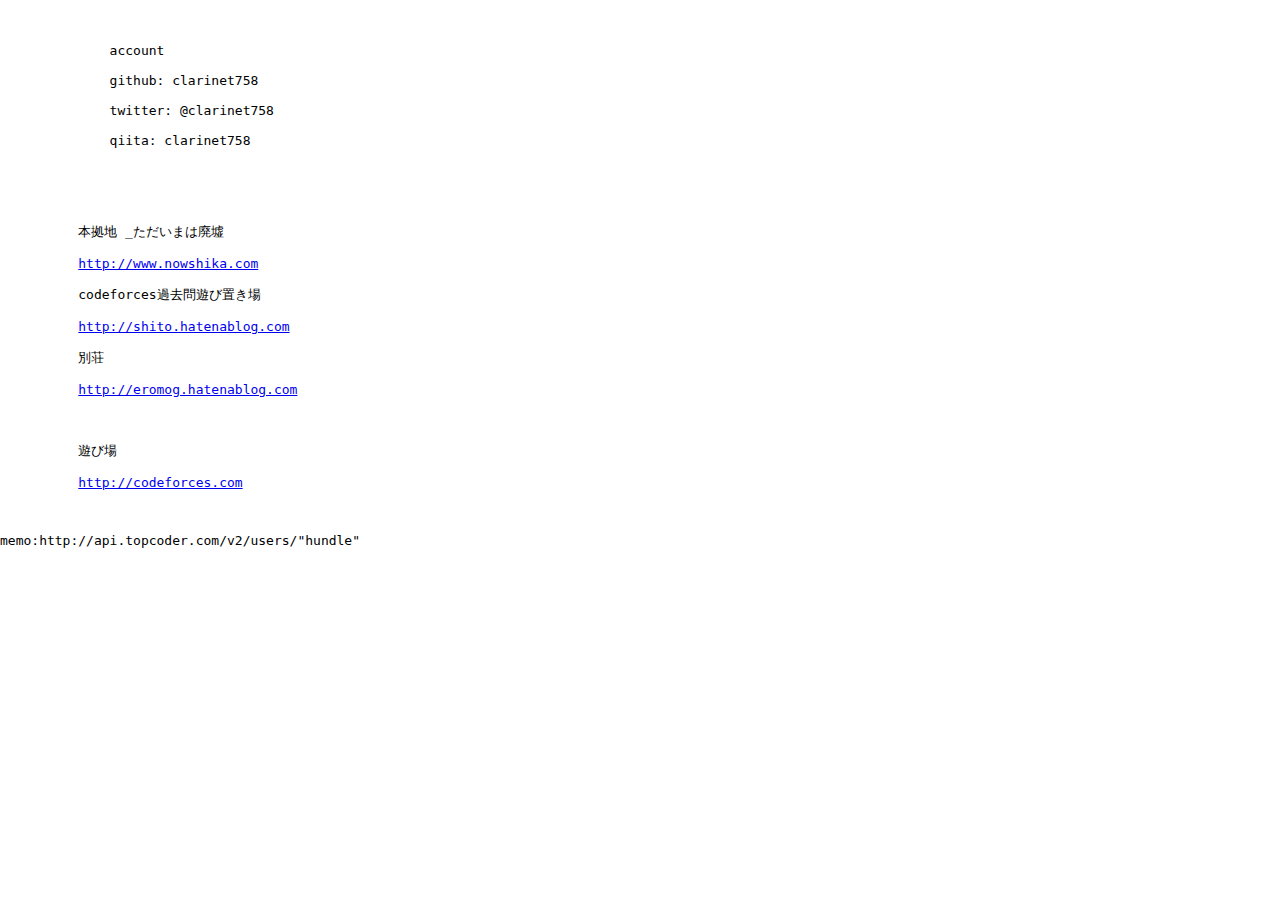
==== index.html @ 9a82735b "memo" ====
<!DOCTYPE html>
<html>
  <head>
    <meta charset='utf-8'>
    <meta http-equiv="X-UA-Compatible" content="IE=Edge, chrome=1">
    <link rel="stylesheet" type="text/css" href="css/main.css" media="screen">
    <!--    <link rel="stylesheet" type="text/css" href="stylesheets/pygment_trac.css" media="screen"> -->
    <!--[if lt IE 9]>
    <script src="//html5shiv.googlecode.com/svn/trunk/html5.js"></script>
    <![endif]-->
    <!--
    access change
    -->
    <title>clarinet758.github.io by clarinet758</title>
  </head>
  <body>
    <div id="wraper">
      <pre>
        <div id="account">
              account<br />
              github: clarinet758<br />
              twitter: @clarinet758<br />
              qiita: clarinet758<br />
        </div>
        <div id="site">
          本拠地 _ただいまは廃墟<br />
          <a href="http://www.nowshika.com">http://www.nowshika.com</a><br />
          codeforces過去問遊び置き場<br />
          <a href="http://shito.hatenablog.com">http://shito.hatenablog.com</a><br />
          別荘<br />
          <a href="http://eromog.hatenablog.com">http://eromog.hatenablog.com</a><br />
          <br />
          遊び場<br />
          <a href="http://codeforces.com">http://codeforces.com</a><br />
          <p>memo:http://api.topcoder.com/v2/users/"hundle"</p>
        </div>
      </pre>
    </div>
  </body>
</html>
---- css/main.css ----
@charset "urf-8";

html {
}

body {
    margin: 0;
}

div#wraper{
    margin: 0 auto;
}

pre {
    /**
    color: green;
    width: 255px;
    background-color: #222222;
    margin: 0 auto;
    padding 1 0 0 4;
    ***/

}
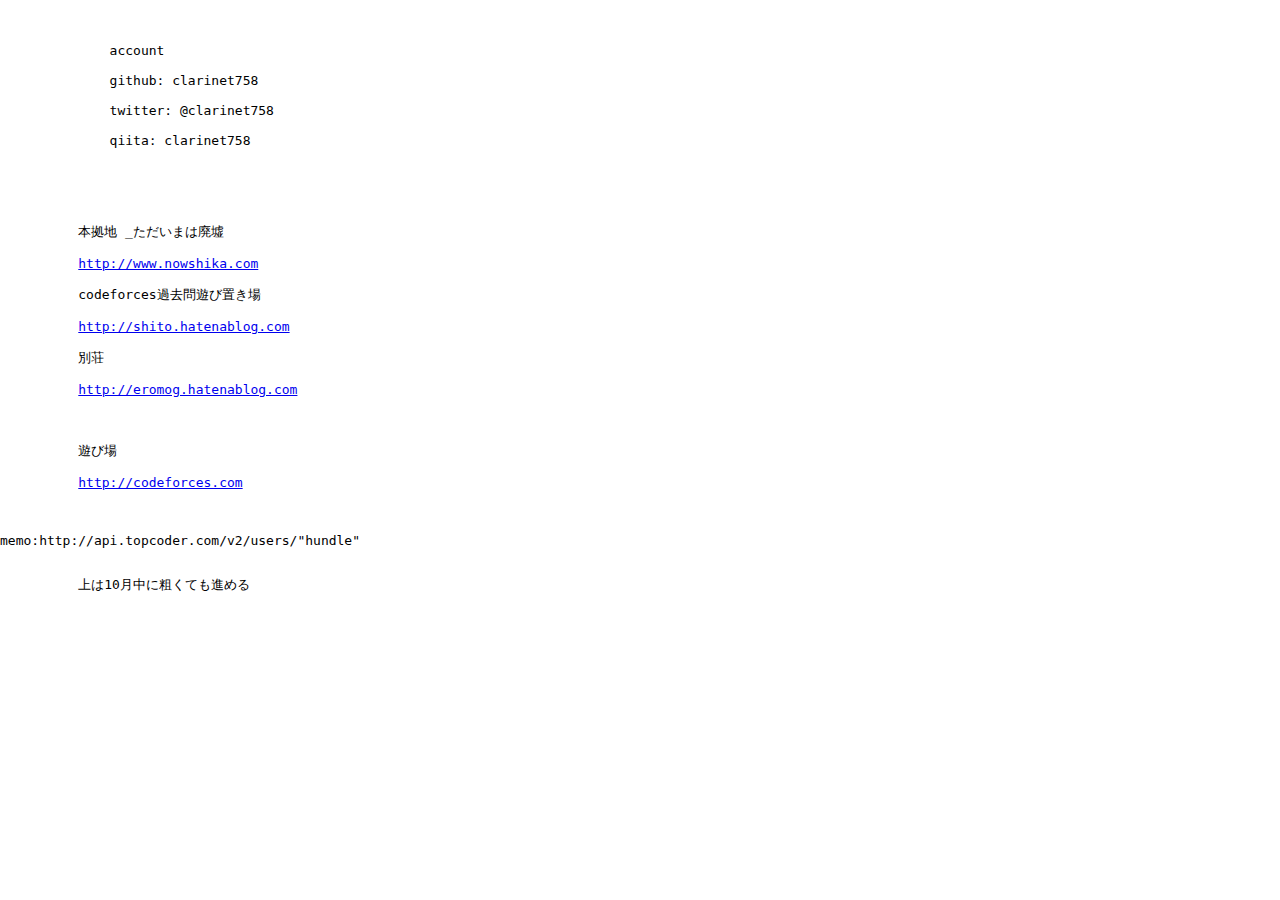
==== commit 72131e3c: "memo" ====
--- a/index.html
+++ b/index.html
@@ -33,6 +33,7 @@
           遊び場<br />
           <a href="http://codeforces.com">http://codeforces.com</a><br />
           <p>memo:http://api.topcoder.com/v2/users/"hundle"</p>
+          上は10月中に粗くても進める
         </div>
       </pre>
     </div>
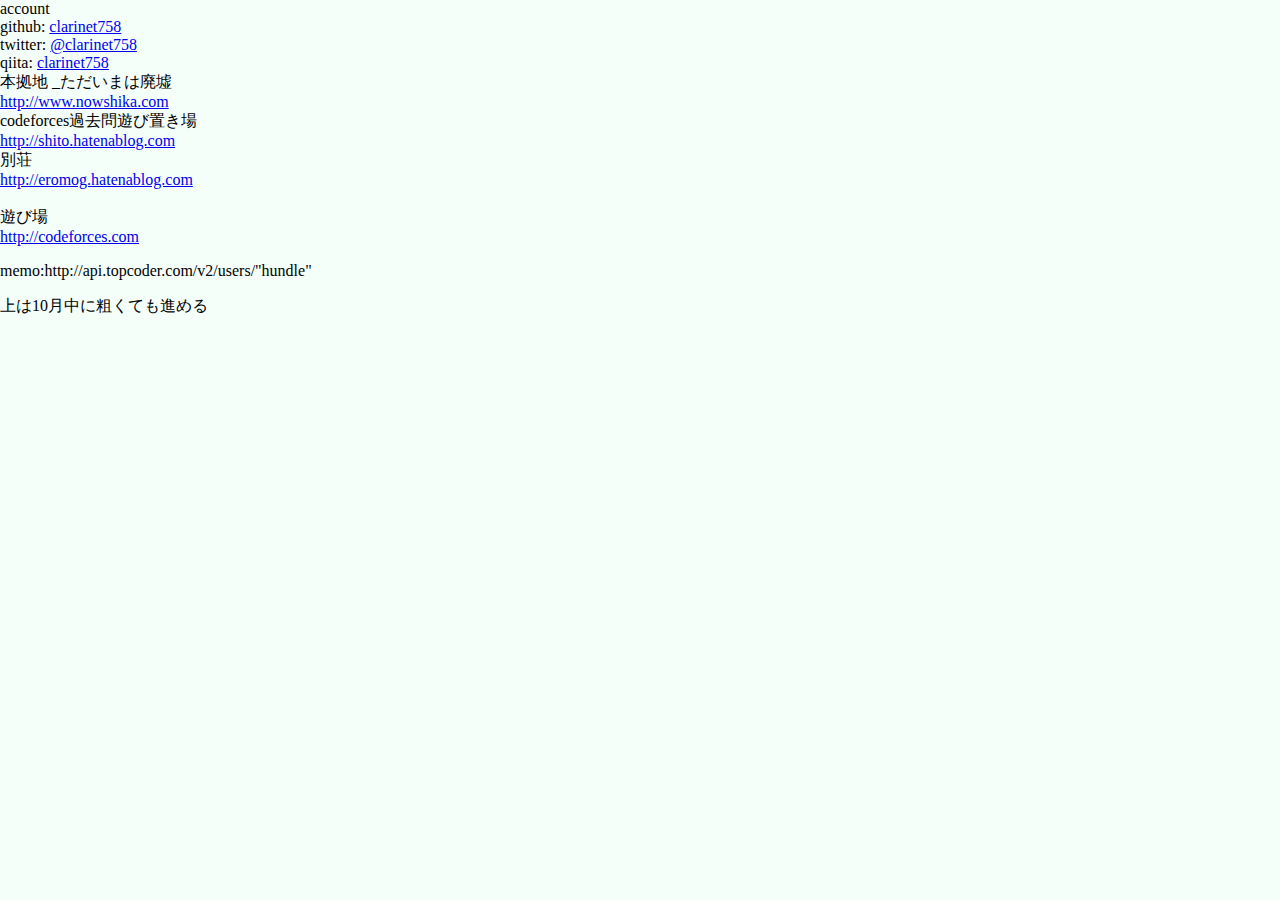
==== commit 8b245949: "link" ====
--- a/index.html
+++ b/index.html
@@ -15,12 +15,11 @@
   </head>
   <body>
     <div id="wraper">
-      <pre>
         <div id="account">
               account<br />
-              github: clarinet758<br />
-              twitter: @clarinet758<br />
-              qiita: clarinet758<br />
+              github: <a href="https://github.com/clarinet758">clarinet758</a><br />
+              twitter: <a href="https://twitter.com/clarinet758">@clarinet758</a><br />
+              qiita: <a href="http://qiita.com/clarinet758">clarinet758</a><br />
         </div>
         <div id="site">
           本拠地 _ただいまは廃墟<br />
@@ -35,7 +34,6 @@
           <p>memo:http://api.topcoder.com/v2/users/"hundle"</p>
           上は10月中に粗くても進める
         </div>
-      </pre>
     </div>
   </body>
 </html>
--- a/css/main.css
+++ b/css/main.css
@@ -5,6 +5,7 @@
 
 body {
     margin: 0;
+    background-color: #f5fffa;
 }
 
 div#wraper{
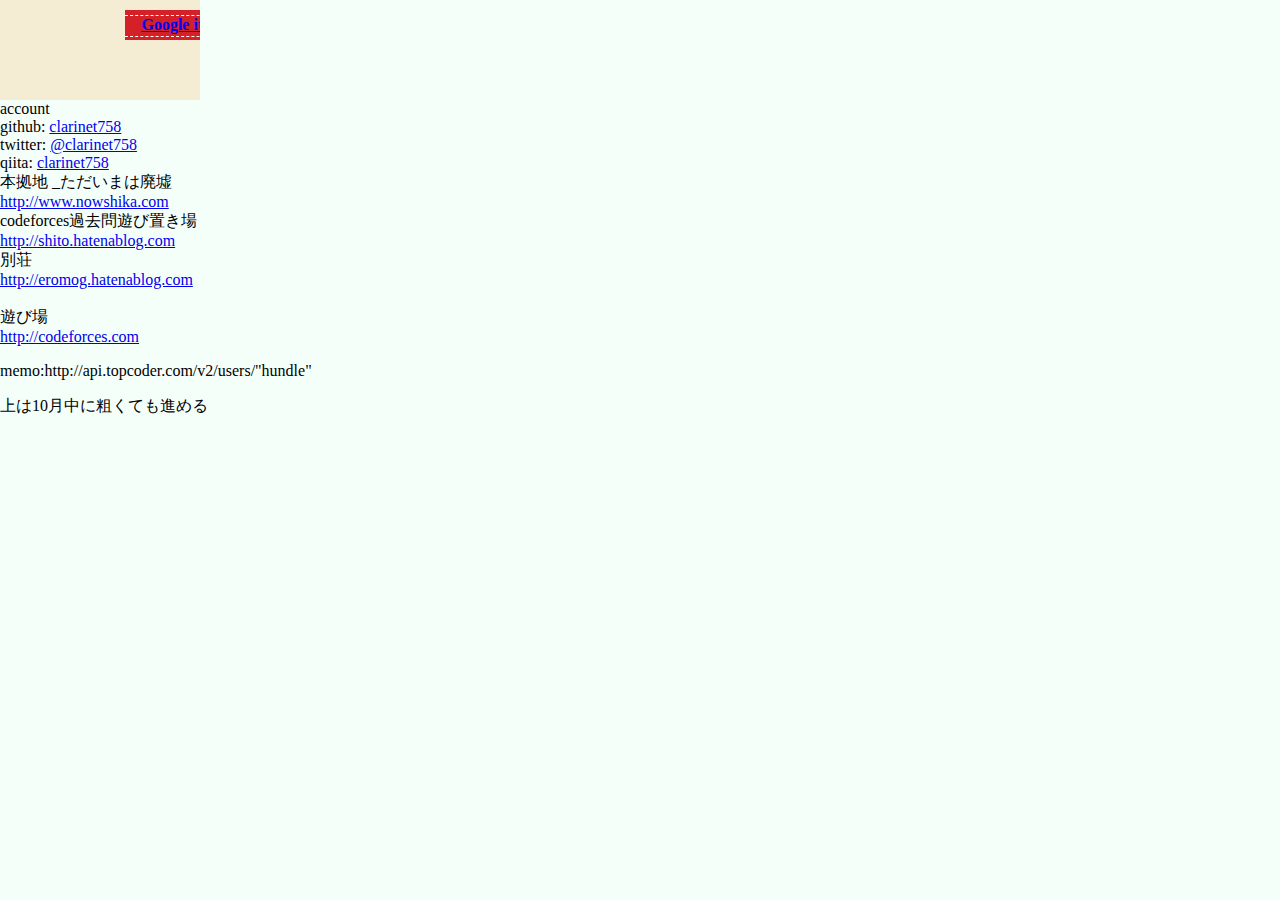
==== commit 99d3dfbb: "ribbon" ====
--- a/index.html
+++ b/index.html
@@ -15,6 +15,11 @@
   </head>
   <body>
     <div id="wraper">
+      <div class="ribbon-article">
+        <div class="side-corner-tag">
+            <div class="label"><a href="https://www.google.co.jp">Google it! </a></div>
+        </div>
+      </div>
         <div id="account">
               account<br />
               github: <a href="https://github.com/clarinet758">clarinet758</a><br />
--- a/css/main.css
+++ b/css/main.css
@@ -1,6 +1,41 @@
 @charset "urf-8";
 
 html {
+}
+/** ribbon **/
+.ribbon-article {
+    overflow: hidden;
+    position: relative;
+    width: 200px;
+    height: 100px;
+    background-color: #f4edd4;
+}
+
+.side-corner-tag {
+    display: inline-block;
+    position: absolute;
+    top: 10px;
+    right: -25px;
+    height: 30px;
+    width: 100px;
+    background-color:  #d32127;
+    -moz-transform: rotate(45deg);
+    -webkit-transform:ratate(45deg);
+    -o-transform: rotate(45deg);
+    -ms-transform: rotate(45deg);
+    box-shadow: 0px 0px 3px rgba(0, 0, 0, 0.2), inset 0px 3px 20px rgba(255, 255 255, 0.2);
+}
+
+.side-corner-tag .label {
+    position: absolute;
+    height: 20px;
+    width: 100%;
+    top: 5px;
+    border: 1px #fff dashed;
+    border-width: 1px 0;
+    text-align: center;
+    font-weight: bold;
+    color: #fff;
 }
 
 body {
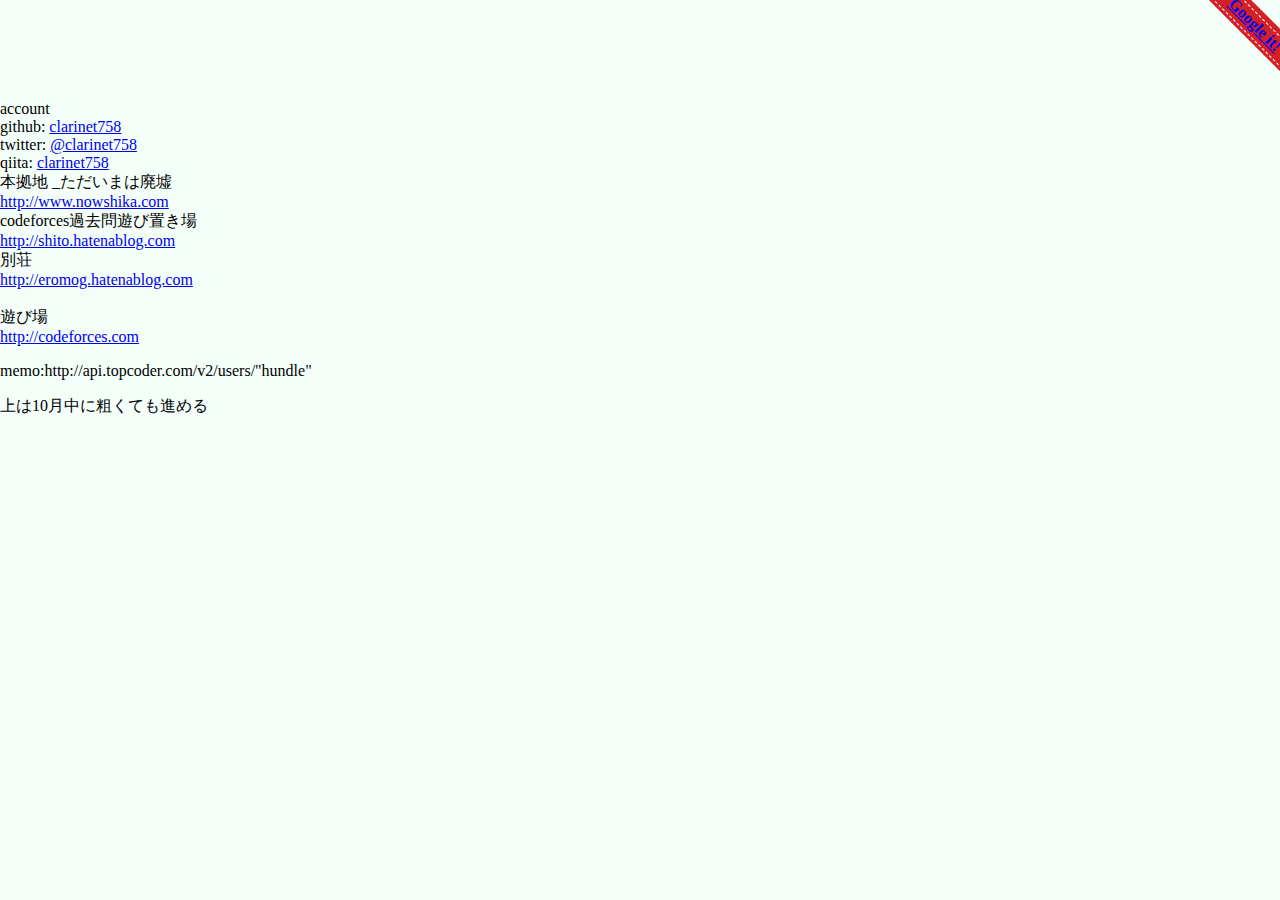
==== commit 3ff263ad: "ribbon2" ====
--- a/index.html
+++ b/index.html
@@ -17,16 +17,16 @@
     <div id="wraper">
       <div class="ribbon-article">
         <div class="side-corner-tag">
-            <div class="label"><a href="https://www.google.co.jp">Google it! </a></div>
+          <div class="label"><a href="https://www.google.co.jp">Google it! </a></div>
         </div>
       </div>
-        <div id="account">
+      <div id="account">
               account<br />
               github: <a href="https://github.com/clarinet758">clarinet758</a><br />
               twitter: <a href="https://twitter.com/clarinet758">@clarinet758</a><br />
               qiita: <a href="http://qiita.com/clarinet758">clarinet758</a><br />
-        </div>
-        <div id="site">
+      </div>
+      <div id="site">
           本拠地 _ただいまは廃墟<br />
           <a href="http://www.nowshika.com">http://www.nowshika.com</a><br />
           codeforces過去問遊び置き場<br />
@@ -38,7 +38,7 @@
           <a href="http://codeforces.com">http://codeforces.com</a><br />
           <p>memo:http://api.topcoder.com/v2/users/"hundle"</p>
           上は10月中に粗くても進める
-        </div>
+      </div>
     </div>
   </body>
 </html>
--- a/css/main.css
+++ b/css/main.css
@@ -2,13 +2,18 @@
 
 html {
 }
-/** ribbon **/
+/** ribbon
+
+
+    background-color: #f4edd4;
+
+    width: 200px;
+ * **/
 .ribbon-article {
     overflow: hidden;
     position: relative;
-    width: 200px;
+    width: auto;
     height: 100px;
-    background-color: #f4edd4;
 }
 
 .side-corner-tag {
@@ -20,7 +25,7 @@
     width: 100px;
     background-color:  #d32127;
     -moz-transform: rotate(45deg);
-    -webkit-transform:ratate(45deg);
+    -webkit-transform: rotate(45deg);
     -o-transform: rotate(45deg);
     -ms-transform: rotate(45deg);
     box-shadow: 0px 0px 3px rgba(0, 0, 0, 0.2), inset 0px 3px 20px rgba(255, 255 255, 0.2);
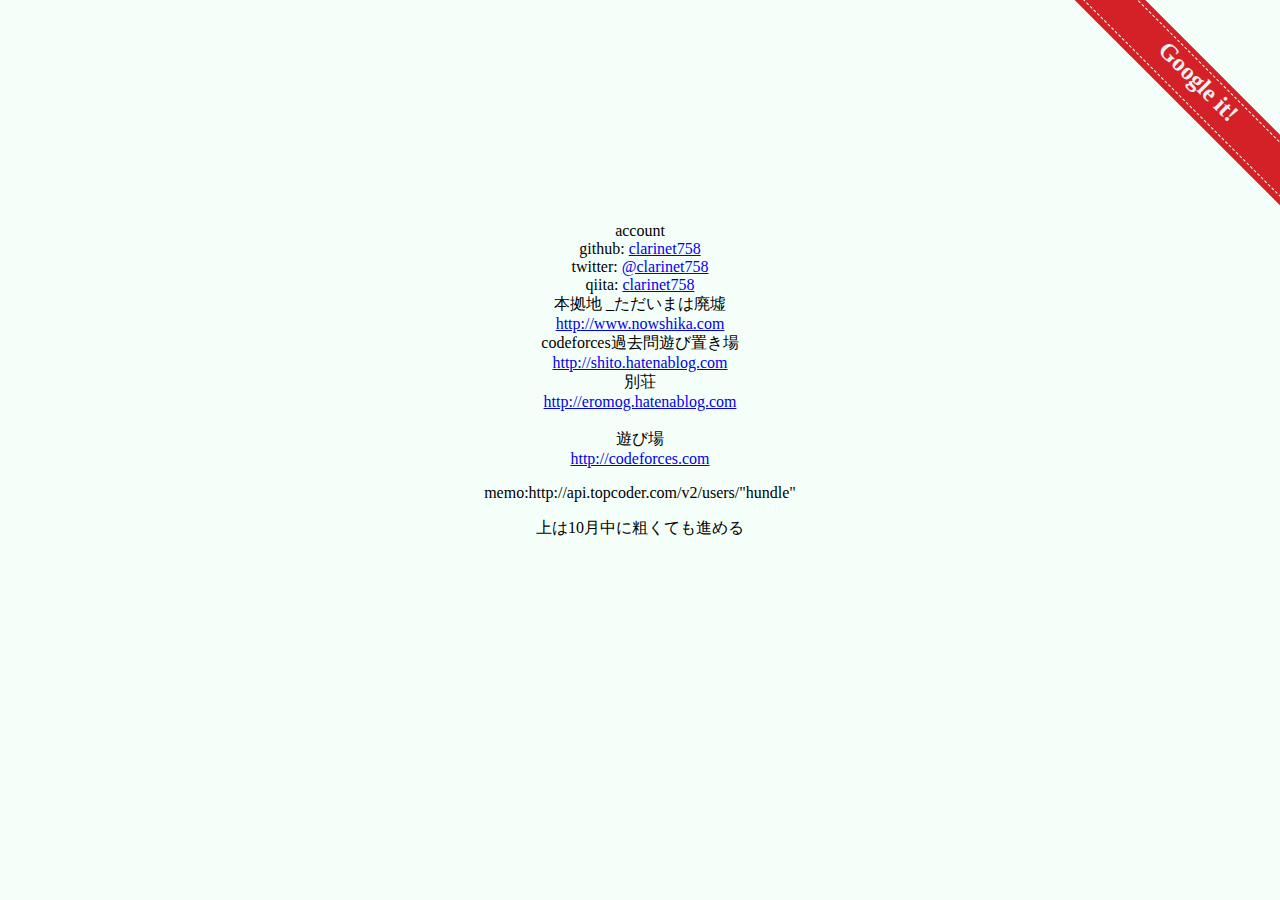
==== commit b063e6cf: "riboooon" ====
--- a/index.html
+++ b/index.html
@@ -10,16 +10,17 @@
     <![endif]-->
     <!--
     access change
+    <div id="wraper">
     -->
     <title>clarinet758.github.io by clarinet758</title>
   </head>
   <body>
-    <div id="wraper">
-      <div class="ribbon-article">
+      <div id="ribbon" class="ribbon-article">
         <div class="side-corner-tag">
           <div class="label"><a href="https://www.google.co.jp">Google it! </a></div>
         </div>
       </div>
+    <div id="wraper">
       <div id="account">
               account<br />
               github: <a href="https://github.com/clarinet758">clarinet758</a><br />
--- a/css/main.css
+++ b/css/main.css
@@ -9,20 +9,27 @@
 
     width: 200px;
  * **/
+#ribbon a {
+    text-decoration: none;
+    color: #eee;
+    font-size: 151%;
+    font-weight: bold;
+}
+
 .ribbon-article {
     overflow: hidden;
     position: relative;
     width: auto;
-    height: 100px;
+    height: 222px;
 }
 
 .side-corner-tag {
     display: inline-block;
     position: absolute;
-    top: 10px;
-    right: -25px;
-    height: 30px;
-    width: 100px;
+    top: 60px;
+    right: -60px;
+    height: 50px;
+    width: 290px;
     background-color:  #d32127;
     -moz-transform: rotate(45deg);
     -webkit-transform: rotate(45deg);
@@ -33,22 +40,21 @@
 
 .side-corner-tag .label {
     position: absolute;
-    height: 20px;
+    height: 37px;
     width: 100%;
     top: 5px;
     border: 1px #fff dashed;
     border-width: 1px 0;
     text-align: center;
-    font-weight: bold;
-    color: #fff;
 }
 
 body {
-    margin: 0;
     background-color: #f5fffa;
+    margin: 0 auto;
 }
 
-div#wraper{
+#wraper{
+    text-align: center;
     margin: 0 auto;
 }
 
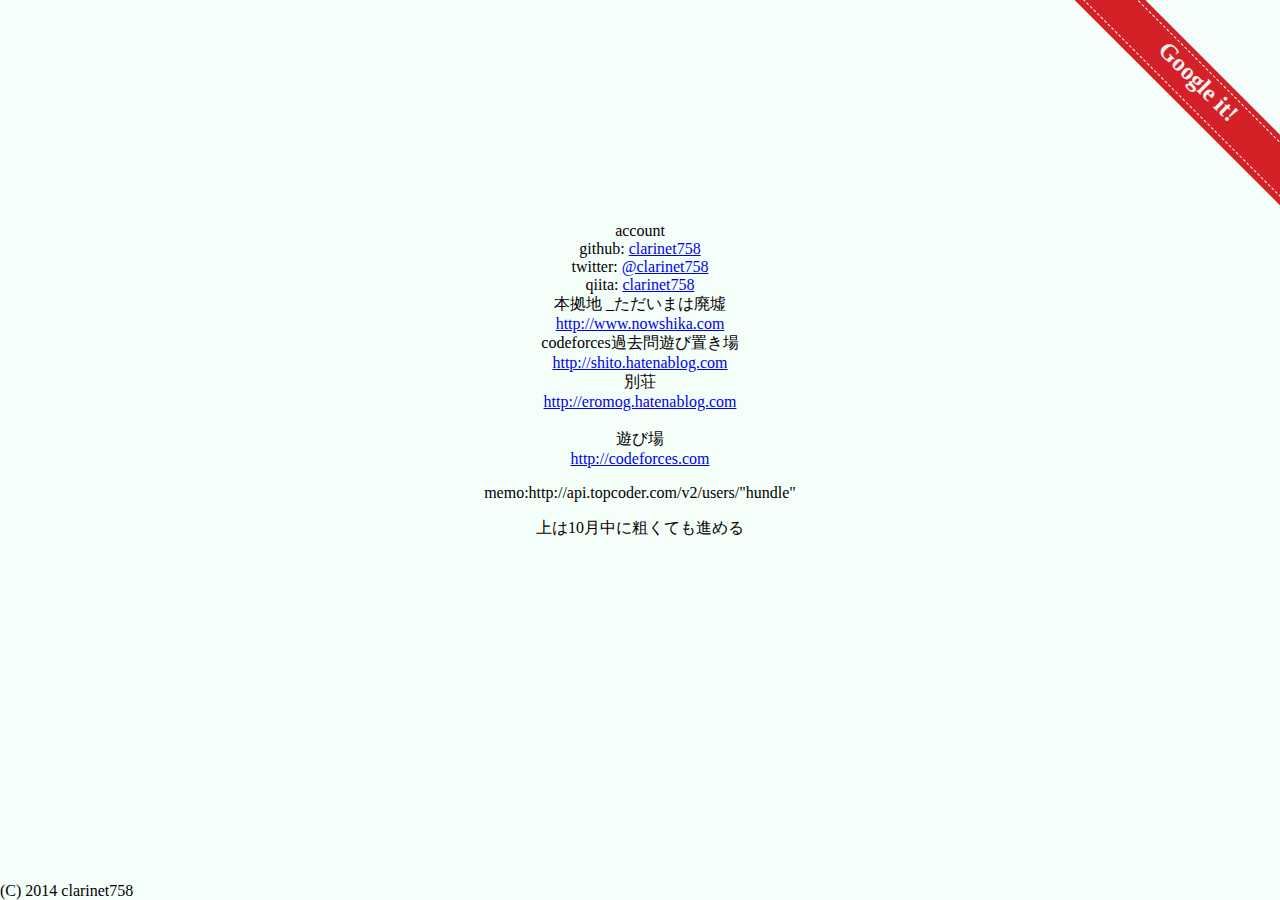
==== commit 117095b7: "copyright" ====
--- a/index.html
+++ b/index.html
@@ -15,17 +15,17 @@
     <title>clarinet758.github.io by clarinet758</title>
   </head>
   <body>
-      <div id="ribbon" class="ribbon-article">
-        <div class="side-corner-tag">
-          <div class="label"><a href="https://www.google.co.jp">Google it! </a></div>
-        </div>
+    <div id="ribbon" class="ribbon-article">
+      <div class="side-corner-tag">
+        <div class="label"><a href="https://www.google.co.jp">Google it! </a></div>
       </div>
+    </div>
     <div id="wraper">
       <div id="account">
-              account<br />
-              github: <a href="https://github.com/clarinet758">clarinet758</a><br />
-              twitter: <a href="https://twitter.com/clarinet758">@clarinet758</a><br />
-              qiita: <a href="http://qiita.com/clarinet758">clarinet758</a><br />
+        account<br />
+        github: <a href="https://github.com/clarinet758">clarinet758</a><br />
+        twitter: <a href="https://twitter.com/clarinet758">@clarinet758</a><br />
+        qiita: <a href="http://qiita.com/clarinet758">clarinet758</a><br />
       </div>
       <div id="site">
           本拠地 _ただいまは廃墟<br />
@@ -41,5 +41,8 @@
           上は10月中に粗くても進める
       </div>
     </div>
+    <div id="copyright">
+      (C) 2014 clarinet758
+    </div>
   </body>
 </html>
--- a/css/main.css
+++ b/css/main.css
@@ -68,3 +68,9 @@
     ***/
 
 }
+
+#copyright {
+    position: absolute;
+    bottom: 0px;
+    margin: 0 auto;
+}
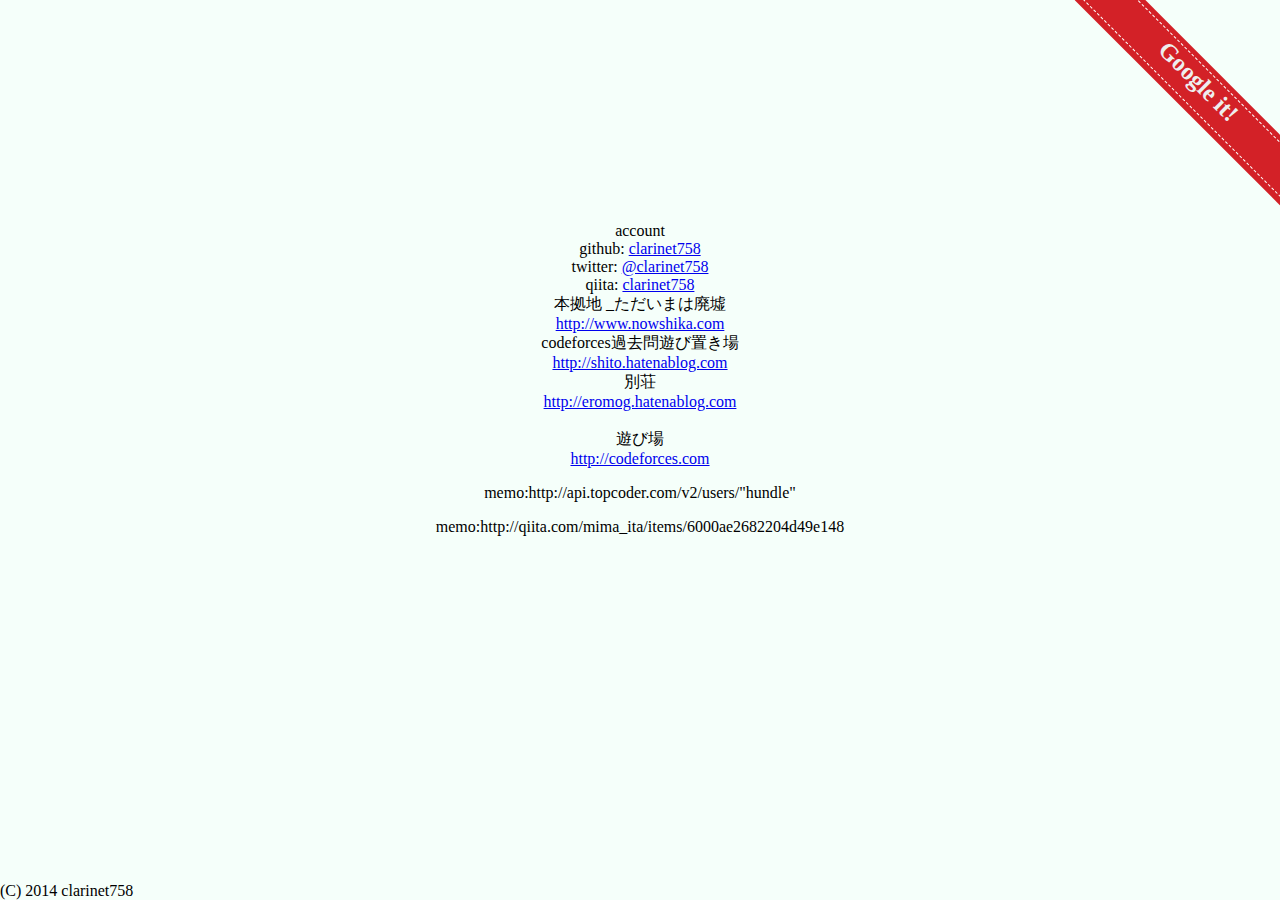
==== commit a99ad5b7: "niconico_calendar" ====
--- a/index.html
+++ b/index.html
@@ -38,7 +38,7 @@
           遊び場<br />
           <a href="http://codeforces.com">http://codeforces.com</a><br />
           <p>memo:http://api.topcoder.com/v2/users/"hundle"</p>
-          上は10月中に粗くても進める
+          <p>memo:http://qiita.com/mima_ita/items/6000ae2682204d49e148</p>
       </div>
     </div>
     <div id="copyright">
